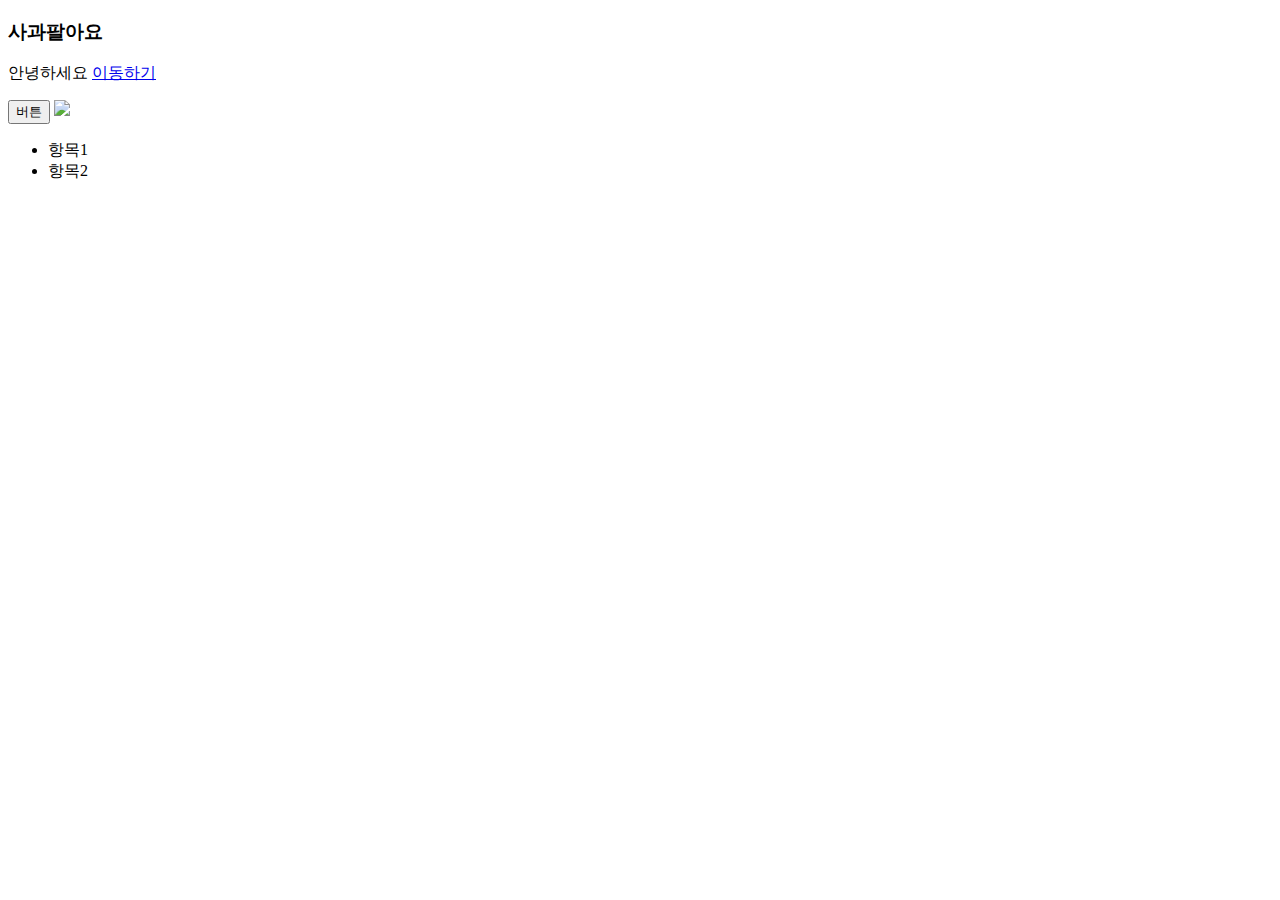
==== index.html @ b3139f43 "HTML 기본 태그로 글 작성해보기" ====
<!DOCTYPE html>
<html>
<head>
    <meta charset="UTF-8">
    <title>Document</title>
</head>
<body>
    <h3>사과팔아요</h3>
    <!-- 이동하기라는 글자를 누르면 네이버로 이동하게 하기 -->
    <p>안녕하세요 <a href="https://www.naver.com">이동하기</a></p>
    <button>버튼</button>
    <a href="https://google.com">
        <img src="apple.jpg">
    </a>
    <ul>
        <li>항목1</li>
        <li>항목2</li>
    </ul>
</body>
</html>
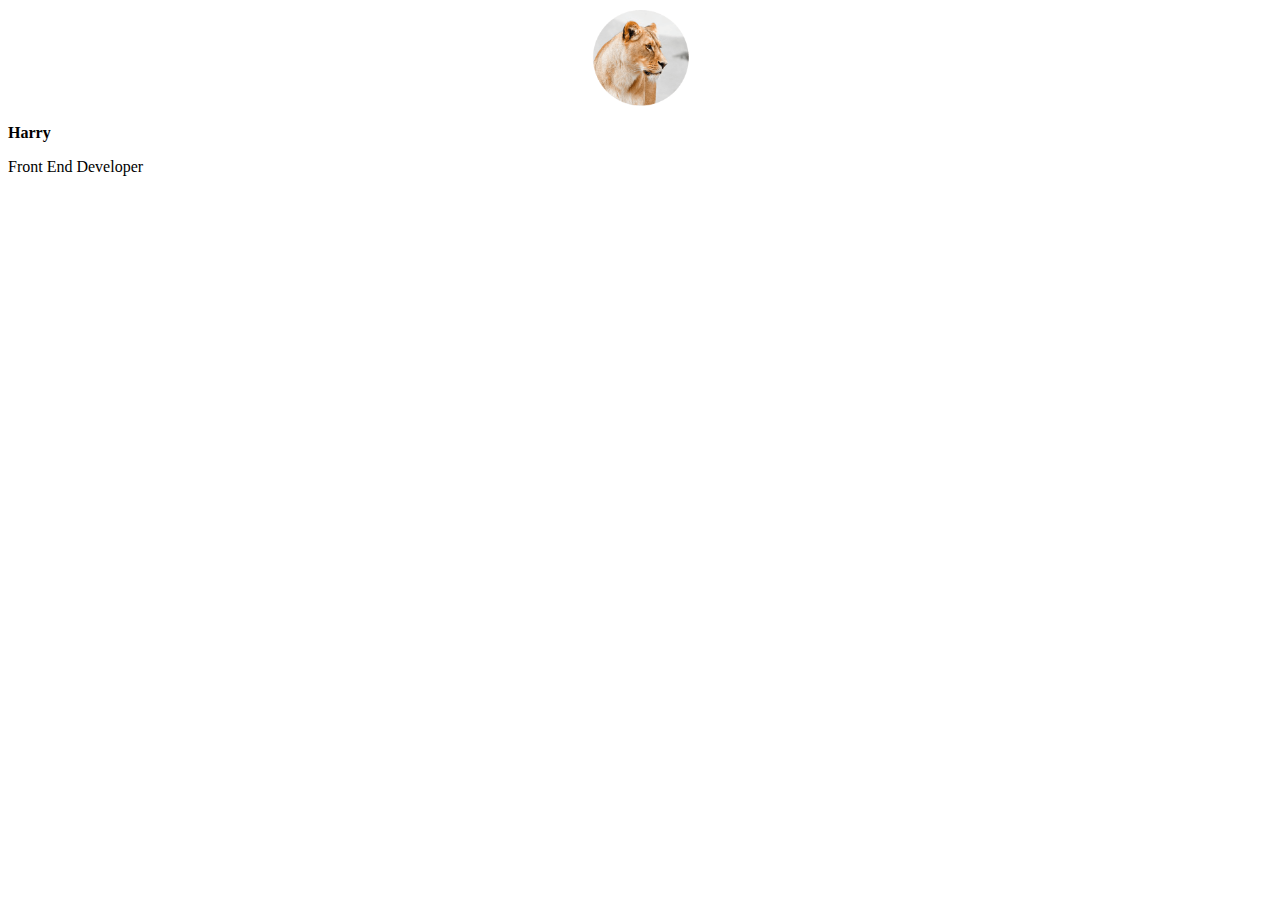
==== commit 6cecde60: "기본적인 웹페이지 스타일링" ====
--- a/index.html
+++ b/index.html
@@ -5,16 +5,8 @@
     <title>Document</title>
 </head>
 <body>
-    <h3>사과팔아요</h3>
-    <!-- 이동하기라는 글자를 누르면 네이버로 이동하게 하기 -->
-    <p>안녕하세요 <a href="https://www.naver.com">이동하기</a></p>
-    <button>버튼</button>
-    <a href="https://google.com">
-        <img src="apple.jpg">
-    </a>
-    <ul>
-        <li>항목1</li>
-        <li>항목2</li>
-    </ul>
+    <img src="lion.png" style="width: 100px; display: block; margin-left: auto; margin-right: auto;">
+    <h3 style="font-size: 16px;" >Harry</h3>
+    <p>Front End Developer</p>
 </body>
 </html>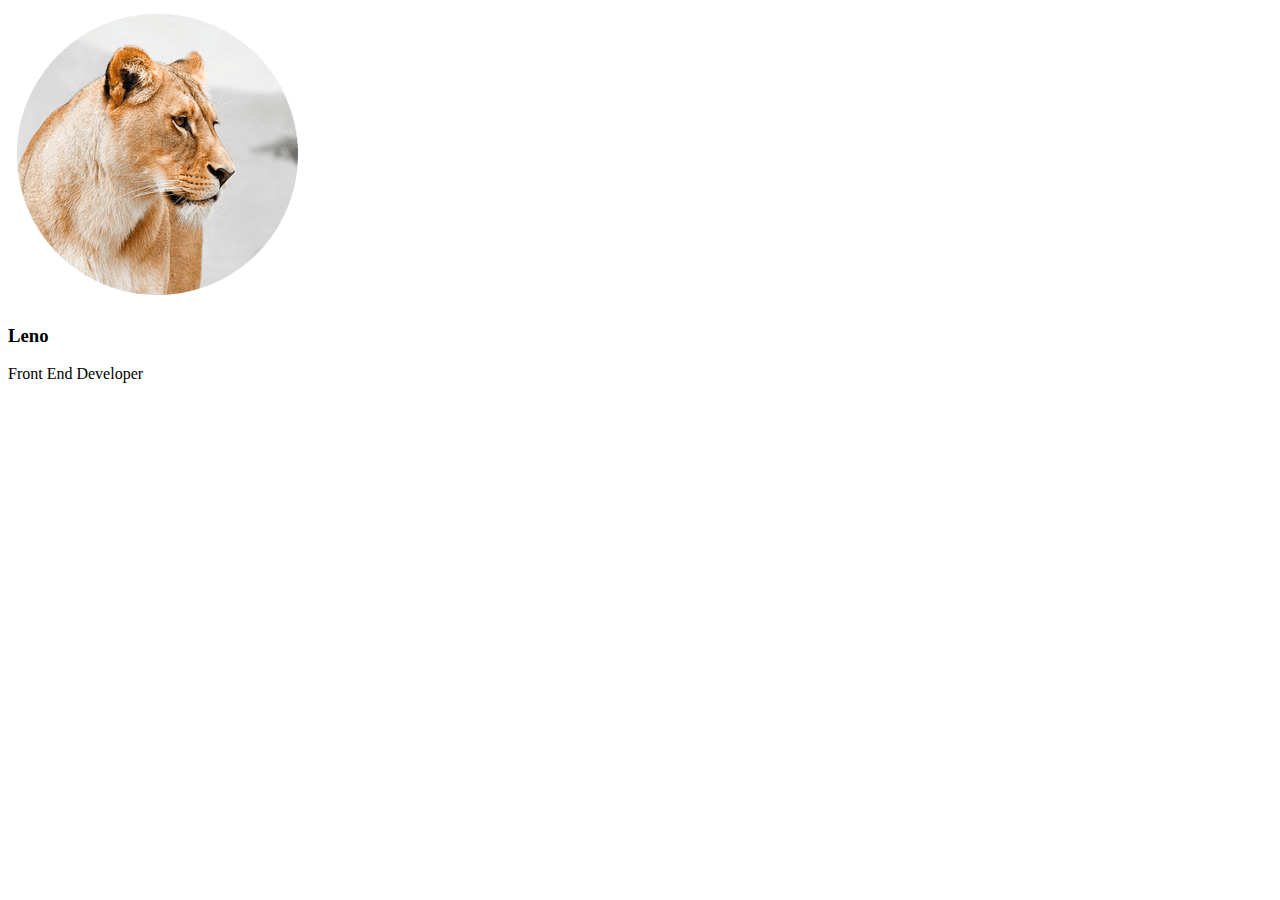
==== commit dbcead85: "CSS 파일 만들고 첨부하는 법" ====
--- a/index.html
+++ b/index.html
@@ -3,10 +3,11 @@
 <head>
     <meta charset="UTF-8">
     <title>Document</title>
+    <link href="css/main.css" rel="stylesheet">
 </head>
 <body>
-    <img src="lion.png" style="width: 100px; display: block; margin-left: auto; margin-right: auto;">
-    <h3 style="font-size: 16px;" >Harry</h3>
-    <p>Front End Developer</p>
+    <img src="lion.png" class="profile">
+    <h3 class="profileName">Leno</h3>
+    <p id="special">Front End Developer</p>
 </body>
 </html>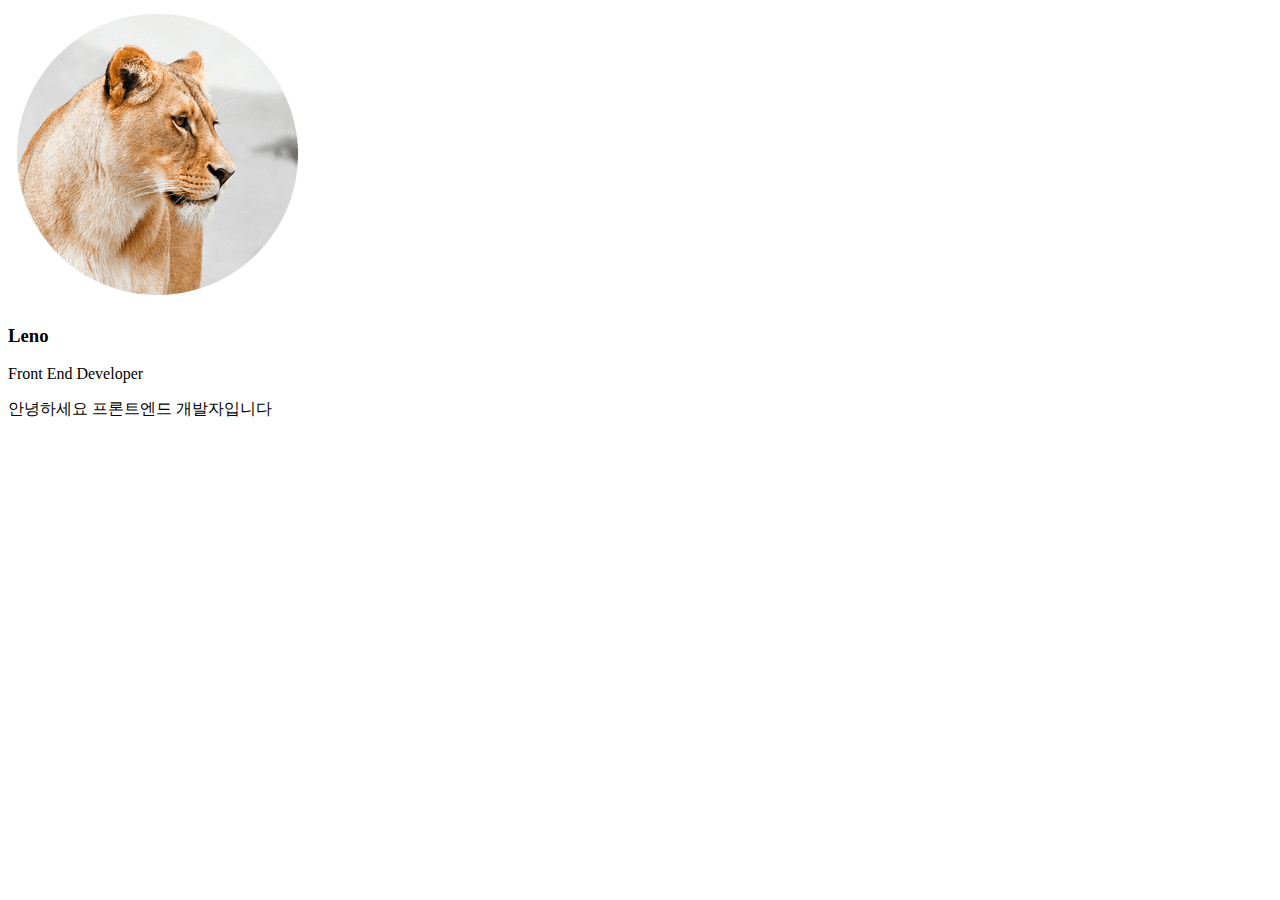
==== commit 27229f5f: "div를 이용한 박스 디자인" ====
--- a/index.html
+++ b/index.html
@@ -8,6 +8,9 @@
 <body>
     <img src="lion.png" class="profile">
     <h3 class="profileName">Leno</h3>
-    <p id="special">Front End Developer</p>
+    <p class="content">Front End Developer</p>
+    <div class="box">
+        <p>안녕하세요 프론트엔드 개발자입니다</p>
+    </div>
 </body>
 </html>